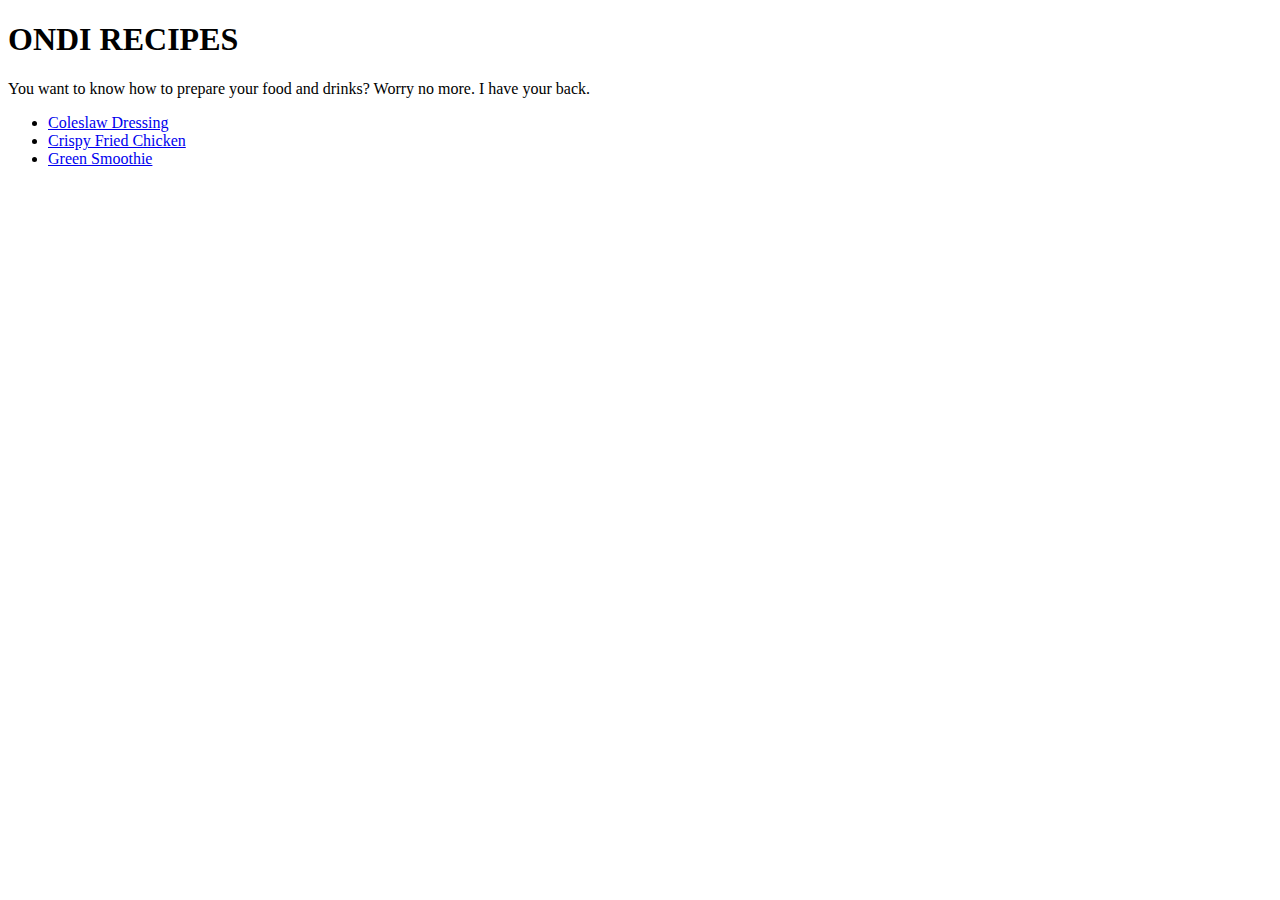
==== index.html @ a4b8e858 "my first commit of all recipes fies" ====
<!DOCTYPE html>
<html lang="en">
  <head>
    <meta charset="UTF-8" />
    <meta name="viewport" content="width=device-width, initial-scale=1.0" />
    <title>Odni Recipes</title>
  </head>
  <body>
    <h1>ONDI RECIPES</h1>
    <p>
      You want to know how to prepare your food and drinks? Worry no more. I
      have your back.
    </p>
    <ul>
      <li><a href="./recipes/coleslaw-dressing.html">Coleslaw Dressing</a></li>
      <li>
        <a href="./recipes/crispy-fried-chicken.html">Crispy Fried Chicken</a>
      </li>
      <li><a href="./recipes/smoothie.html">Green Smoothie</a></li>
    </ul>
  </body>
</html>
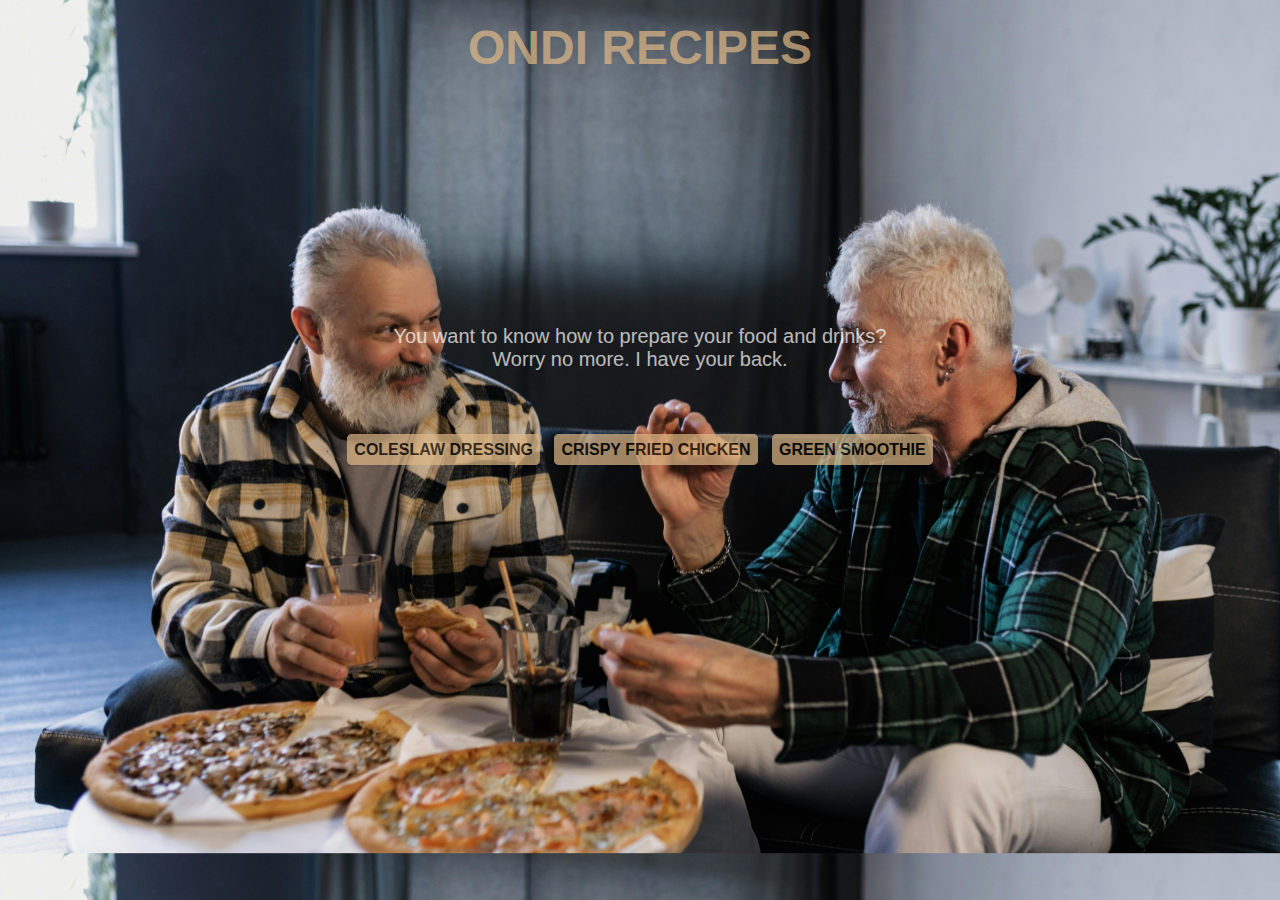
==== commit 573b0872: "Adding colors to make pages" ====
--- a/index.html
+++ b/index.html
@@ -3,20 +3,25 @@
   <head>
     <meta charset="UTF-8" />
     <meta name="viewport" content="width=device-width, initial-scale=1.0" />
+    <link rel="stylesheet" href="main.css" />
     <title>Odni Recipes</title>
   </head>
   <body>
     <h1>ONDI RECIPES</h1>
     <p>
-      You want to know how to prepare your food and drinks? Worry no more. I
-      have your back.
+      You want to know how to prepare your food and drinks? <br />Worry no more.
+      I have your back.
     </p>
-    <ul>
-      <li><a href="./recipes/coleslaw-dressing.html">Coleslaw Dressing</a></li>
-      <li>
-        <a href="./recipes/crispy-fried-chicken.html">Crispy Fried Chicken</a>
-      </li>
-      <li><a href="./recipes/smoothie.html">Green Smoothie</a></li>
-    </ul>
+    <div class="link">
+      <ul>
+        <li>
+          <a href="./recipes/coleslaw-dressing.html">Coleslaw Dressing</a>
+        </li>
+        <li>
+          <a href="./recipes/crispy-fried-chicken.html">Crispy Fried Chicken</a>
+        </li>
+        <li><a href="./recipes/smoothie.html">Green Smoothie</a></li>
+      </ul>
+    </div>
   </body>
 </html>
--- a/main.css
+++ b/main.css
@@ -0,0 +1,46 @@
+*{
+    margin: 0px;
+    padding: 0px;
+    font-family: Arial, "Helvetica", sans-serif;
+}
+
+body{
+    background-image: url("./img/pexels-a-darmel-7322108.jpg");
+    background-size: cover;
+    opacity: 0.7;
+}
+
+h1{
+    text-align: center;
+    margin: 20px 0px;
+    font-size: 48px;
+    font-weight: bold;
+    opacity: 1;
+    color: burlywood;
+}
+
+p{
+    text-align: center;
+    margin-top: 250px;
+    font-size: 20px;
+    color: rgb(255, 255, 255);
+}
+.link{
+    text-align: center;
+}
+
+ul li{
+    display: inline-block;
+    margin: 70px 5px;
+    font-size: 16px;
+}
+ul li a{
+    text-decoration: none;
+    color: rgb(12, 7, 0);
+    background-color: burlywood;
+    padding: 5px;
+    font-weight: bold;
+    text-transform: uppercase;
+    border-radius: 5px;
+    border: 2px solid burlywood;
+}